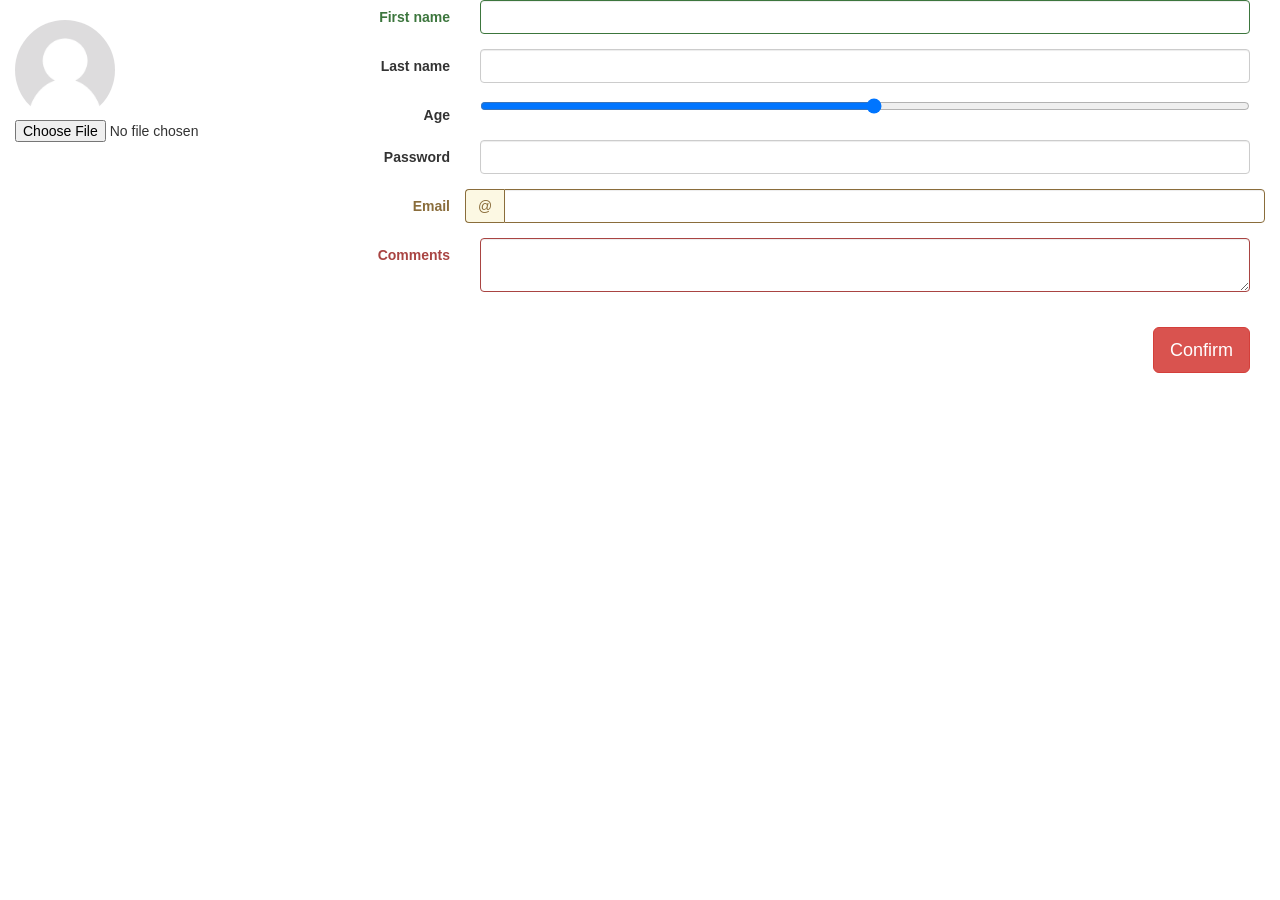
==== 15 lesson homework/index.html @ 87c0870e "Add files via upload" ====
<!DOCTYPE html>
<head>
    <meta charset="UTF-8">
    <title>Form</title>
    <link rel="stylesheet" href="css/bootstrap.css">
</head>
<div class="row">
    <div class="col-sm-12">
        <div class="form-group col-sm-2"><br>
            <img src="defaultUser.png" alt="..." class="img-circle" style="height:100px; width:100px;>
        <div style=width:100px;"><br>
            <input type="file">
        </div>

        <form class="form-horizontal">
            <div class="form-group col-sm-10">
                <div>
                    <div class="form-group has-success has-feedback">
                        <label class="col-sm-3 control-label">First name</label>
                        <div class="col-sm-9">
                            <input type="text" class="form-control">
                        </div>
                    </div>
                    <div class="form-group  has-default has-feedback">
                        <label class="col-sm-3 control-label">Last name</label>
                        <div class="col-sm-9">
                            <input type="text" class="form-control">
                        </div>
                    </div>
                    <div class="form-group  has-default  has-feedback">
                        <label class="col-sm-3 control-label">Age</label>
                        <div class="col-sm-9">
                            <input type="range" min="18" max="100" step="1" value="60">
                        </div>
                    </div>
                    <div class="form-group   has-default has-feedback">
                        <label class="col-sm-3 control-label">Password</label>
                        <div class="col-sm-9">
                            <input type="text" class="form-control">
                        </div>
                    </div>
                    <div class="form-group has-warning has-feedback">
                        <label class="col-sm-3 control-label">Email</label>
                        <div class="col=sm-9 input-group">
                            <span class="input-group-addon">@</span>
                            <input type="text" class="form-control">
                        </div>
                    </div>
                    <div class="form-group has-error has-feedback">
                        <label class="col-sm-3 control-label">Comments</label>
                        <div class="col-sm-9">
                            <textarea class="form-control" rows="2"></textarea><br>
                        </div>
                    </div>
                    <button type="button" class="btn btn-danger btn-lg pull-right">Confirm</button>
                </div>
            </div>
        </form>
    </div>
</div>

</body>
</html>
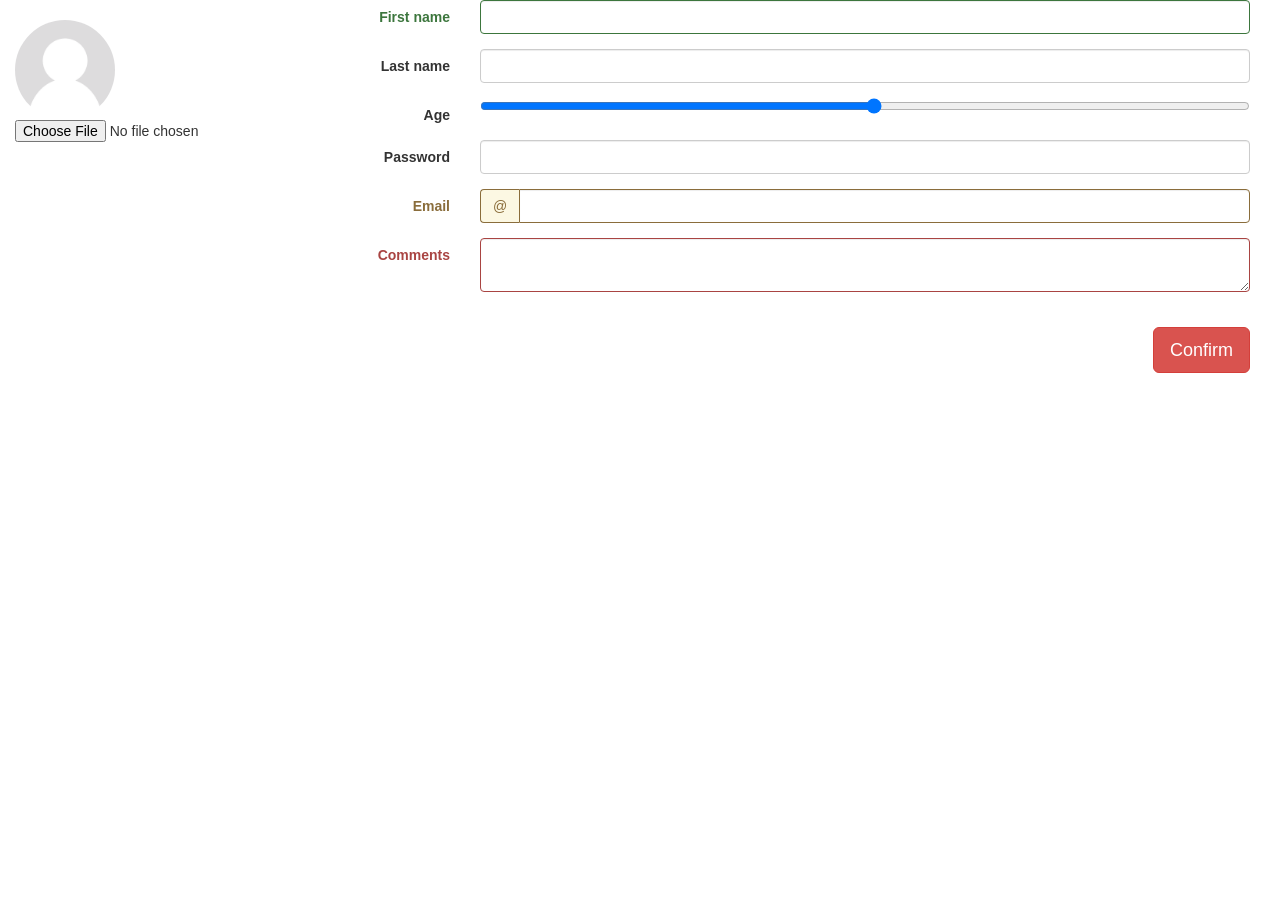
==== commit 85bec575: "Update index.html Add some proposals" ====
--- a/15 lesson homework/index.html
+++ b/15 lesson homework/index.html
@@ -41,10 +41,14 @@
                     </div>
                     <div class="form-group has-warning has-feedback">
                         <label class="col-sm-3 control-label">Email</label>
-                        <div class="col=sm-9 input-group">
-                            <span class="input-group-addon">@</span>
-                            <input type="text" class="form-control">
+                        <!-- вот тут оправила посмотри так будет нормально -->
+                        <div class="col-sm-9">
+                            <div class="input-group">
+                                <span class="input-group-addon">@</span>
+                                <input type="text" class="form-control">
+                            </div>
                         </div>
+                        <!-- вот тут оправила посмотри так будет нормально -->
                     </div>
                     <div class="form-group has-error has-feedback">
                         <label class="col-sm-3 control-label">Comments</label>
@@ -60,4 +64,4 @@
 </div>
 
 </body>
-</html>+</html>
